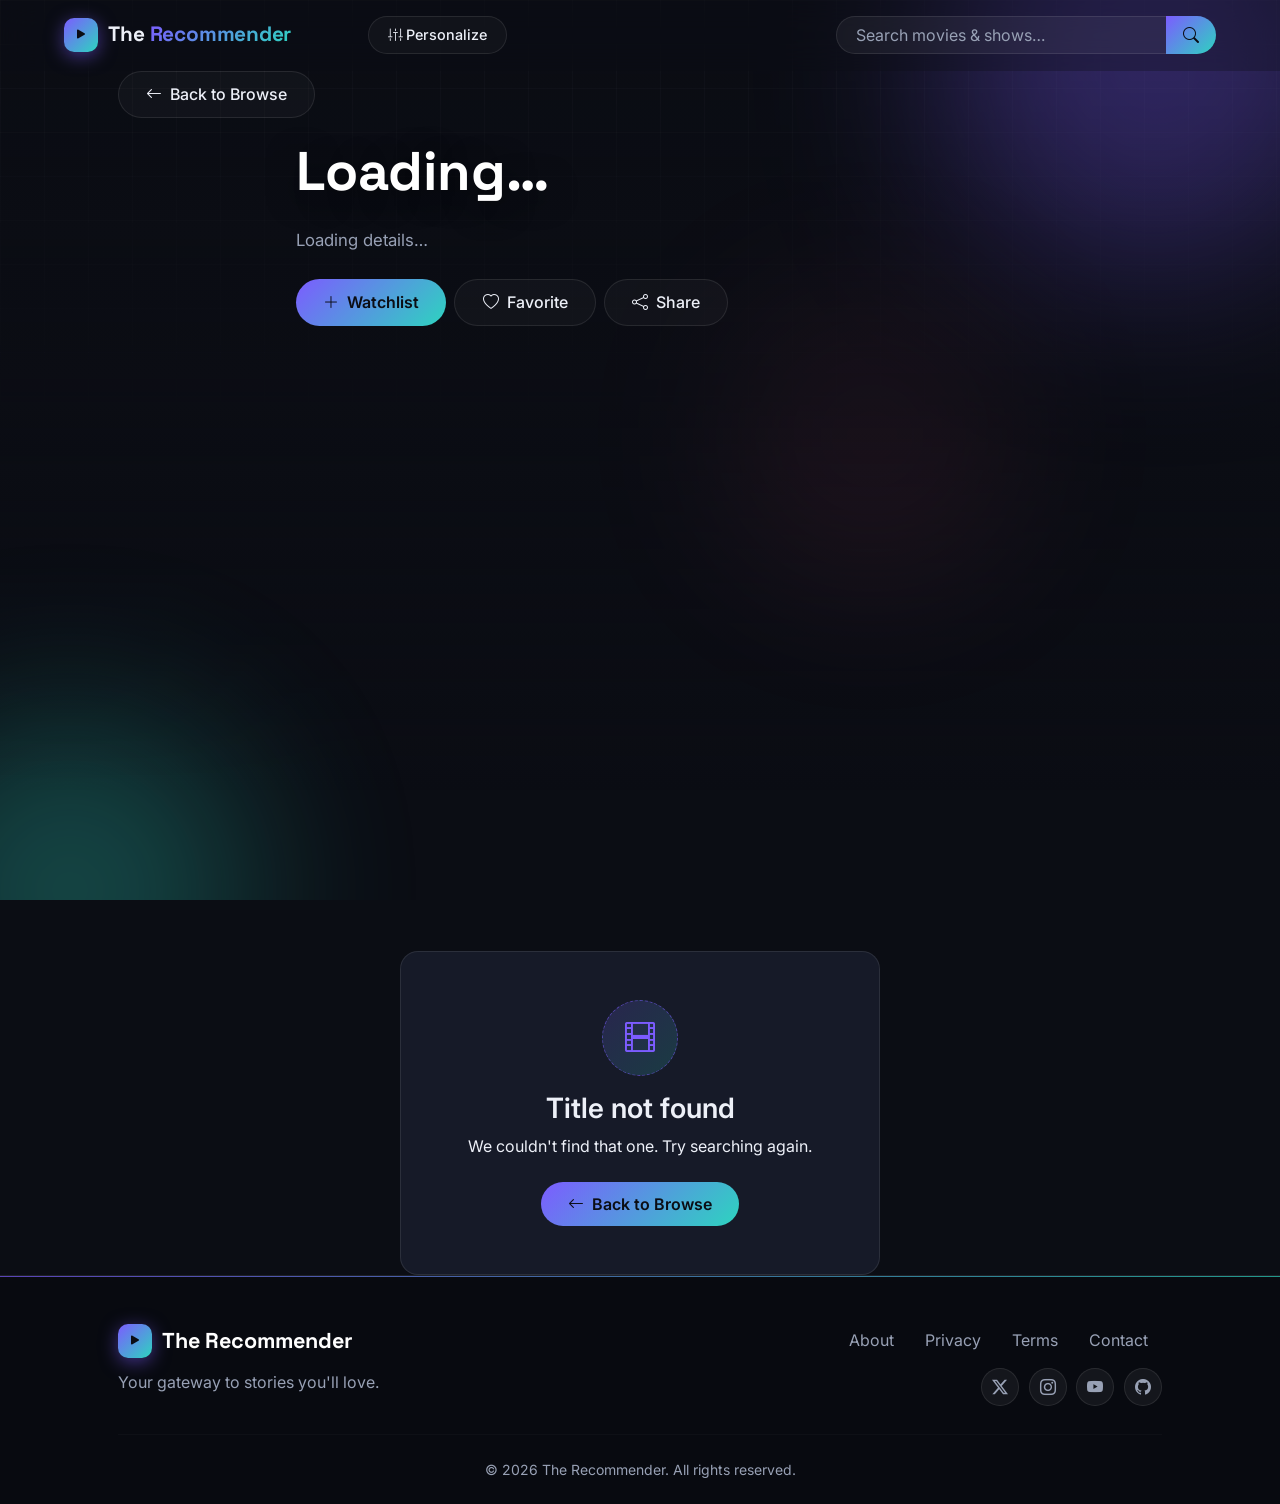
==== client/detail.html @ 30dfb235 "Initial commit" ====
<!DOCTYPE html>
<html lang="en">
<head>
  <meta charset="UTF-8">
  <title>The Recommender</title>
  <meta name="viewport" content="width=device-width, initial-scale=1">
  <meta name="theme-color" content="#0b0d14">
  <meta name="description" content="The Recommender — discover movies and TV shows matched to your taste.">
  <link rel="icon" type="image/svg+xml" href="data:image/svg+xml,<svg xmlns='http://www.w3.org/2000/svg' viewBox='0 0 32 32'><rect width='32' height='32' rx='8' fill='%230b0d14'/><defs><linearGradient id='g' x1='0' y1='0' x2='1' y2='1'><stop offset='0' stop-color='%237c5cff'/><stop offset='1' stop-color='%232dd4bf'/></linearGradient></defs><path d='M9 11h5v10H9zM18 11h5v10h-5z' fill='url(%23g)'/><circle cx='23.5' cy='8.5' r='2.2' fill='%23ff5c8a'/></svg>">

  <link rel="preconnect" href="https://fonts.googleapis.com">
  <link rel="preconnect" href="https://fonts.gstatic.com" crossorigin>
  <link href="https://fonts.googleapis.com/css2?family=Space+Grotesk:wght@500;600;700&family=Inter:wght@300;400;500;600;700&display=swap" rel="stylesheet">
  <link href="https://cdn.jsdelivr.net/npm/bootstrap@5.3.3/dist/css/bootstrap.min.css" rel="stylesheet" integrity="sha384-QWTKZyjpPEjISv5WaRU9OFeRpok6YctnYmDr5pNlyT2bRjXh0JMhjY6hW+ALEwIH" crossorigin="anonymous">
  <link href="https://cdn.jsdelivr.net/npm/bootstrap-icons@1.11.3/font/bootstrap-icons.css" rel="stylesheet" integrity="sha384-tViUnnbYAV00FLIhhi3v/dWt3Jxw4gZQcNoSCxCIFNJVCx7/D55/wXsrNIRANwdD" crossorigin="anonymous">
  <link href="assets/css/style.css" rel="stylesheet">
</head>
<body>
  <div class="bg-scene" aria-hidden="true">
    <div class="bg-grid"></div>
    <div class="bg-orb orb-1"></div>
    <div class="bg-orb orb-2"></div>
    <div class="bg-orb orb-3"></div>
  </div>

  <nav class="navbar navbar-expand-lg px-3 px-md-5 py-3" id="mainNavbar">
    <div class="container-fluid px-0 px-lg-3">
      <a class="navbar-brand" href="index.html">
        <span class="brand-logo"><i class="bi bi-play-fill"></i></span>
        <span class="brand-text">The <span class="grad">Recommender</span></span>
      </a>
      <button class="navbar-toggler border-0" type="button" data-bs-toggle="collapse" data-bs-target="#navContent"
              aria-controls="navContent" aria-expanded="false" aria-label="Toggle navigation">
        <i class="bi bi-list text-light fs-3"></i>
      </button>
      <div class="collapse navbar-collapse" id="navContent">
        <a class="btn btn-ghost me-2 my-2 my-lg-0" href="personalize.html" style="padding:.45rem 1.2rem;font-size:.9rem;">
          <i class="bi bi-sliders2-vertical me-1"></i>Personalize
        </a>
        <form class="search-form ms-auto w-100 w-lg-auto my-3 my-lg-0" id="navbarSearch" action="index.html" method="GET" role="search">
          <div class="input-group">
            <input class="form-control" type="search" name="q" placeholder="Search movies & shows…"
                   value="" aria-label="Search">
            <button class="btn" type="submit"><i class="bi bi-search"></i></button>
          </div>
        </form>
      </div>
    </div>
  </nav>

  <!-- Detail hero (populated by JS) -->
  <header class="detail-hero position-relative overflow-hidden" style="min-height:80vh;">
    <div class="parallax-bg" id="detailBackdrop"></div>
    <div class="hero-scrim"></div>

    <div class="container px-3 px-md-5 position-relative h-100 d-flex flex-column justify-content-end pb-5">
      <a href="index.html" class="btn btn-ghost align-self-start mb-4" style="max-width:fit-content;">
        <i class="bi bi-arrow-left me-2"></i>Back to Browse
      </a>

      <div class="row align-items-end g-4">
        <div class="col-12 col-md-3 col-lg-2" id="detailPoster"></div>
        <div class="col-12 col-md-9 col-lg-10">
          <h1 class="detail-title" id="detailTitle">Loading…</h1>
          <div class="d-flex flex-wrap align-items-center gap-2 mb-3" id="detailMeta"></div>
          <p class="detail-overview" id="detailOverview">Loading details…</p>
          <div class="d-flex flex-wrap gap-2 mt-4">
            <button class="btn btn-gradient action-btn" data-toast="Added to your Watchlist" data-icon="bi-plus-circle"><i class="bi bi-plus-lg me-2"></i>Watchlist</button>
            <button class="btn btn-ghost action-btn" data-toast="Saved to Favorites" data-icon="bi-heart-fill"><i class="bi bi-heart me-2"></i>Favorite</button>
            <button class="btn btn-ghost action-btn" data-toast="Link copied to clipboard" data-icon="bi-link-45deg"><i class="bi bi-share me-2"></i>Share</button>
          </div>
        </div>
      </div>
    </div>
  </header>

  <!-- Info grid -->
  <section class="py-5">
    <div class="container px-3 px-md-5">
      <div class="row g-3" id="infoGrid"></div>
    </div>
  </section>

  <!-- More Like This -->
  <section class="pb-5 position-relative" id="similarSection" style="display:none;">
    <div class="container px-3 px-md-5 position-relative">
      <div class="section-head reveal">
        <span class="section-kicker"><i class="bi bi-magic me-1"></i> Because you liked this</span>
        <h2 class="section-title">More Like This</h2>
      </div>
      <div class="row g-4" id="similarGrid"></div>
    </div>
  </section>

  <div class="empty-state text-center" id="detailError" style="display:none;margin-top:4rem;">
    <div class="empty-icon mx-auto mb-3"><i class="bi bi-film"></i></div>
    <h3 class="fw-semibold mb-2">Title not found</h3>
    <p class="muted mb-4">We couldn't find that one. Try searching again.</p>
    <a href="index.html" class="btn btn-gradient"><i class="bi bi-arrow-left me-2"></i>Back to Browse</a>
  </div>

  <footer>
    <div class="container px-3 px-md-5">
      <div class="row align-items-center">
        <div class="col-12 col-md-6 text-center text-md-start mb-4 mb-md-0">
          <div class="footer-brand justify-content-center justify-content-md-start">
            <span class="brand-logo"><i class="bi bi-play-fill"></i></span>The Recommender
          </div>
          <p class="footer-tagline">Your gateway to stories you'll love.</p>
        </div>
        <div class="col-12 col-md-6">
          <div class="footer-links text-center text-md-end mb-3">
            <a href="#">About</a>
            <a href="#">Privacy</a>
            <a href="#">Terms</a>
            <a href="#">Contact</a>
          </div>
          <div class="social-icons">
            <a href="#" aria-label="Twitter"><i class="bi bi-twitter-x"></i></a>
            <a href="#" aria-label="Instagram"><i class="bi bi-instagram"></i></a>
            <a href="#" aria-label="YouTube"><i class="bi bi-youtube"></i></a>
            <a href="#" aria-label="GitHub"><i class="bi bi-github"></i></a>
          </div>
        </div>
      </div>
      <hr class="my-4" style="border-color:var(--border)">
      <p class="text-center small text-muted mb-0">&copy; 2026 The Recommender. All rights reserved.</p>
    </div>
  </footer>

  <button class="back-to-top" id="backToTop" aria-label="Back to top"><i class="bi bi-arrow-up"></i></button>
  <div class="toast-stack" id="toastStack" aria-live="polite"></div>

  <script src="https://cdn.jsdelivr.net/npm/bootstrap@5.3.3/dist/js/bootstrap.bundle.min.js" integrity="sha384-YvpcrYf0tY3lHB60NNkmXc5s9fDVZLESaAA55NDzOxhy9GkcIdslK1eN7N6jIeHz" crossorigin="anonymous"></script>
  <script src="config.js"></script>
  <script src="assets/js/app.js"></script>
  <script src="assets/js/detail.js"></script>
</body>
</html>
---- client/assets/css/style.css ----
:root{
  --brand-left:1rem;
  --bg:#0b0d14;
  --surface:#161a28;
  --surface-2:#1d2334;
  --border:rgba(255,255,255,.09);
  --text:#edf0f8;
  --muted:#98a1b5;
  --violet:#7c5cff;
  --teal:#2dd4bf;
  --pink:#ff5c8a;
  --gradient:linear-gradient(135deg,#7c5cff 0%,#2dd4bf 100%);
  --gradient-soft:linear-gradient(135deg,rgba(124,92,255,.18),rgba(45,212,191,.18));
  --radius:18px;
  --radius-sm:12px;
  --shadow:0 24px 60px rgba(0,0,0,.5);
  --transition:all .35s cubic-bezier(.4,0,.2,1);
}

*{box-sizing:border-box}
html{scroll-behavior:smooth}
body{
  margin:0;
  background:
    radial-gradient(1100px 560px at 85% -10%,rgba(124,92,255,.13),transparent 60%),
    radial-gradient(900px 520px at -5% 15%,rgba(45,212,191,.07),transparent 55%),
    var(--bg);
  background-attachment:fixed;
  color:var(--text);
  font-family:'Inter',sans-serif;
  -webkit-font-smoothing:antialiased;
  overflow-x:hidden;
}

::selection{background:var(--violet);color:#fff}
::-webkit-scrollbar{width:9px;height:9px}
::-webkit-scrollbar-track{background:var(--bg)}
::-webkit-scrollbar-thumb{background:linear-gradient(180deg,var(--violet),var(--teal));border-radius:6px}
::-webkit-scrollbar-thumb:hover{background:var(--violet)}

a{color:inherit}
img{max-width:100%}

.grad{background:var(--gradient);-webkit-background-clip:text;background-clip:text;-webkit-text-fill-color:transparent}
.text-muted{color:var(--muted)!important}

/* ============ Navbar ============ */
.navbar{
  position:sticky;top:0;z-index:1000;
  background:rgba(11,13,20,.55);
  backdrop-filter:blur(20px);
  -webkit-backdrop-filter:blur(20px);
  border-bottom:1px solid transparent;
  transition:var(--transition);
}
.navbar.scrolled{
  background:rgba(11,13,20,.9);
  border-bottom-color:var(--border);
  box-shadow:0 12px 40px rgba(0,0,0,.5);
}
.navbar-brand{
  font-family:'Space Grotesk',sans-serif;
  font-weight:700;font-size:1.3rem;
  color:var(--text);letter-spacing:-.01em;
  display:flex;align-items:center;gap:.65rem;
  transition:var(--transition);
}
.navbar-brand:hover{color:#fff}
.brand-logo{
  width:34px;height:34px;border-radius:10px;
  background:var(--gradient);
  display:inline-flex;align-items:center;justify-content:center;
  color:#0b0d14;font-size:1rem;
  box-shadow:0 4px 18px rgba(124,92,255,.5);
  transition:var(--transition);
}
.navbar-brand:hover .brand-logo{transform:rotate(-8deg) scale(1.06)}
.brand-text{white-space:nowrap}
.search-form{max-width:380px;transition:opacity .35s ease,visibility .35s ease}
@media (min-width:992px){
  .search-form.search-hidden{opacity:0;visibility:hidden;pointer-events:none}
}
.search-form .form-control{
  background:rgba(255,255,255,.05);
  border:1px solid var(--border);
  color:var(--text);
  border-radius:50rem;
  padding-left:1.2rem;
  transition:var(--transition);
}
.search-form .form-control::placeholder{color:var(--muted)}
.search-form .form-control:focus{
  background:rgba(255,255,255,.07);
  border-color:var(--violet);
  box-shadow:0 0 0 4px rgba(124,92,255,.18);
}
.search-form .btn{
  border-radius:50rem;background:var(--gradient);border:none;color:#0b0d14;
  font-weight:600;padding:.375rem 1.05rem;transition:var(--transition);
}
.search-form .btn:hover{box-shadow:0 0 20px rgba(124,92,255,.5);transform:scale(1.03)}
.navbar-toggler:focus{box-shadow:none}

@media (min-width:992px){
  .navbar .navbar-brand{
    position:absolute;left:var(--brand-left);top:50%;
    transform:translateY(-50%);z-index:2;
    transition:left .45s cubic-bezier(.4,0,.2,1),transform .45s cubic-bezier(.4,0,.2,1),color .35s;
  }
  .navbar.search-centered .navbar-brand{left:50%;transform:translate(-50%,-50%)}
  .brand-logo{transition:opacity .3s ease,transform .3s ease}
  .navbar.search-centered .brand-logo{opacity:0;transform:scale(.4)}
  .navbar-collapse{padding-left:19rem}
}

/* ============ Buttons ============ */
.btn-gradient{
  background:var(--gradient);border:none;color:#0b0d14;font-weight:600;
  border-radius:50rem;padding:.65rem 1.7rem;transition:var(--transition);
}
.btn-gradient:hover{
  box-shadow:0 10px 30px rgba(124,92,255,.5);transform:translateY(-3px);color:#0b0d14;
}
.btn-ghost{
  border:1px solid var(--border);color:var(--text);background:rgba(255,255,255,.03);
  border-radius:50rem;padding:.65rem 1.7rem;font-weight:500;transition:var(--transition);
}
.btn-ghost:hover{
  border-color:var(--violet);color:#fff;box-shadow:0 0 24px rgba(124,92,255,.3);transform:translateY(-3px);
}

/* ============ Full-page background (continuous grid + orbs) ============ */
.bg-scene{
  position:fixed;inset:0;z-index:-1;pointer-events:none;overflow:hidden;
  background:var(--bg);
}
.bg-grid{
  position:absolute;inset:0;
  background-image:
    linear-gradient(rgba(255,255,255,.045) 1px,transparent 1px),
    linear-gradient(90deg,rgba(255,255,255,.045) 1px,transparent 1px);
  background-size:44px 44px;
  -webkit-mask-image:linear-gradient(180deg,#000 0%,rgba(0,0,0,.5) 18%,transparent 55%);
  mask-image:linear-gradient(180deg,#000 0%,rgba(0,0,0,.5) 18%,transparent 55%);
}
.bg-orb{position:absolute;border-radius:50%;filter:blur(90px);pointer-events:none;will-change:transform}
.bg-orb.orb-1{width:430px;height:430px;background:var(--violet);top:-150px;right:-90px;opacity:.5;animation:float 15s ease-in-out infinite}
.bg-orb.orb-2{width:360px;height:360px;background:var(--teal);bottom:-170px;left:-110px;opacity:.3;animation:float 19s ease-in-out infinite reverse}
.bg-orb.orb-3{width:260px;height:260px;background:var(--pink);top:34%;left:58%;opacity:.16;animation:float 23s ease-in-out infinite}
@keyframes float{0%,100%{transform:translate(0,0)}50%{transform:translate(34px,-34px)}}

/* ============ Hero ============ */
.hero{position:relative;overflow:hidden}

.hero-pill{
  display:inline-flex;align-items:center;gap:.55rem;
  padding:.45rem 1.2rem;border-radius:50rem;
  background:rgba(255,255,255,.05);border:1px solid rgba(124,92,255,.45);
  color:var(--text);font-size:.85rem;font-weight:500;
  backdrop-filter:blur(8px);box-shadow:0 0 30px rgba(124,92,255,.2);
}
.hero-pill i{color:var(--teal)}
.hero-title{
  font-family:'Space Grotesk',sans-serif;font-weight:700;
  font-size:clamp(2.4rem,7vw,4.5rem);line-height:1.05;color:#fff;
  text-wrap:balance;margin:.9rem 0 0;
  text-shadow:0 10px 60px rgba(0,0,0,.45);
}
.hero-sub{
  max-width:620px;margin:1.1rem auto 2rem;
  color:var(--muted);font-size:1.08rem;line-height:1.7;
}
.hero-search{max-width:640px;margin:0 auto}
.hero-search .form-control{
  height:56px;font-size:1.05rem;border-radius:50rem;
  background:rgba(255,255,255,.06);border:1px solid var(--border);
  padding-left:1.5rem;color:var(--text);transition:var(--transition);
}
.hero-search .form-control:focus{
  background:rgba(255,255,255,.08);border-color:var(--violet);
  box-shadow:0 0 0 5px rgba(124,92,255,.2);
}
.hero-search .btn{
  height:56px;padding:0 1.9rem;border-radius:50rem;
  background:var(--gradient);border:none;color:#0b0d14;font-weight:600;font-size:1rem;
  transition:var(--transition);
}
.hero-search .btn:hover{box-shadow:0 8px 30px rgba(124,92,255,.5);transform:scale(1.03)}

.query-chip{
  display:inline-flex;align-items:center;gap:.6rem;
  padding:.5rem 1.1rem;border-radius:50rem;
  background:rgba(124,92,255,.14);border:1px solid rgba(124,92,255,.5);
  color:#d9d2ff;font-size:.9rem;
}
.query-chip a{color:#fff;opacity:.7;transition:opacity .2s}
.query-chip a:hover{opacity:1}

.stat-card{
  background:rgba(255,255,255,.04);border:1px solid var(--border);
  border-radius:var(--radius-sm);backdrop-filter:blur(12px);
  transition:var(--transition);position:relative;overflow:hidden;
}
.stat-card::before{
  content:"";position:absolute;inset:0;
  background:radial-gradient(circle at 50% -30%,rgba(124,92,255,.25),transparent 60%);
  opacity:0;transition:opacity .4s;
}
.stat-card:hover{transform:translateY(-5px);border-color:rgba(124,92,255,.55);box-shadow:0 14px 34px rgba(0,0,0,.45)}
.stat-card:hover::before{opacity:1}
.stat-card .counter{font-family:'Space Grotesk',sans-serif;font-weight:700;background:var(--gradient);-webkit-background-clip:text;background-clip:text;-webkit-text-fill-color:transparent;line-height:1.1}
.stat-card small{color:var(--muted);letter-spacing:.04em}
.stat-card .stat-icon{width:44px;height:44px;border-radius:12px;display:inline-flex;align-items:center;justify-content:center;background:var(--gradient-soft);color:var(--teal);font-size:1.3rem;margin-bottom:.9rem}

.scroll-hint{color:var(--muted);font-size:.92rem;font-weight:500;transition:var(--transition)}
.scroll-hint:hover{color:#fff}
.scroll-hint i{color:var(--teal);animation:bounceDown 2s infinite}
@keyframes bounceDown{0%,100%{transform:translateY(0)}50%{transform:translateY(6px)}}

/* ============ Sections ============ */
.section-head{text-align:center;margin-bottom:2.4rem}
.section-kicker{
  display:inline-flex;align-items:center;gap:.45rem;
  font-size:.76rem;font-weight:600;letter-spacing:.2em;text-transform:uppercase;color:var(--teal);
}
.section-title{
  font-family:'Space Grotesk',sans-serif;font-weight:700;
  font-size:clamp(1.7rem,3.6vw,2.5rem);line-height:1.15;margin:.5rem 0 0;
  background:linear-gradient(120deg,#fff,var(--muted));
  -webkit-background-clip:text;background-clip:text;-webkit-text-fill-color:transparent;
}

/* ============ Poster cards ============ */
.poster-card{
  background:var(--surface);border:1px solid var(--border);
  border-radius:var(--radius);overflow:hidden;position:relative;
  transition:var(--transition);
}
.poster-card img{transition:transform .6s cubic-bezier(.2,.7,.3,1)}
.poster-card:hover{
  transform:translateY(-10px);
  border-color:rgba(124,92,255,.6);
  box-shadow:var(--shadow),0 0 44px rgba(124,92,255,.22);
}
.poster-card:hover img{transform:scale(1.08)}
.rating-pill{
  display:inline-flex;align-items:center;gap:.35rem;
  padding:.3rem .65rem;border-radius:50rem;
  background:rgba(11,13,20,.78);border:1px solid rgba(255,255,255,.16);
  backdrop-filter:blur(8px);color:#fff;font-size:.8rem;font-weight:600;line-height:1;
}
.rating-pill i{color:#ffd166}
.type-badge{
  position:absolute;top:.6rem;right:.6rem;padding:.3rem .65rem;border-radius:50rem;
  background:rgba(11,13,20,.78);border:1px solid rgba(255,255,255,.16);
  backdrop-filter:blur(8px);color:#fff;font-size:.7rem;font-weight:700;letter-spacing:.08em;
}
.card-overlay{
  position:absolute;inset:0;
  background:linear-gradient(0deg,rgba(11,13,20,.95),rgba(11,13,20,.25) 55%,transparent);
  opacity:0;transition:opacity .35s;
  display:flex;flex-direction:column;justify-content:flex-end;padding:1rem;
}
.poster-card:hover .card-overlay{opacity:1}
.badge-view{
  width:30px;height:30px;border-radius:50%;background:var(--gradient);
  color:#0b0d14;display:inline-flex;align-items:center;justify-content:center;font-size:.9rem;
}

/* ============ Pagination ============ */
.pagination{display:flex;justify-content:center;gap:.5rem;flex-wrap:wrap;margin:0}
.page-item{margin:0}
.page-item + .page-item{margin-left:0}
.page-link{
  display:flex;align-items:center;justify-content:center;
  min-width:40px;height:40px;padding:0 .6rem;border-radius:12px;
  background:rgba(255,255,255,.04);border:1px solid var(--border);
  color:var(--muted);font-weight:500;font-size:.95rem;text-decoration:none;
  transition:var(--transition);
}
.page-link:hover{background:rgba(124,92,255,.16);border-color:rgba(124,92,255,.65);color:#fff;transform:translateY(-2px)}
.page-item.active .page-link{background:var(--gradient);border-color:transparent;color:#0b0d14;font-weight:700;box-shadow:0 8px 26px rgba(124,92,255,.5)}
.page-item.disabled .page-link{opacity:.35;pointer-events:none}

/* ============ Empty state ============ */
.empty-state{max-width:480px;margin:0 auto;padding:3rem 1.5rem;background:var(--surface);border:1px solid var(--border);border-radius:var(--radius)}
.empty-icon{
  width:76px;height:76px;border-radius:50%;
  background:var(--gradient-soft);border:1px dashed rgba(124,92,255,.55);
  display:flex;align-items:center;justify-content:center;
  font-size:1.9rem;color:var(--violet);
  animation:spinSlow 16s linear infinite;
}
@keyframes spinSlow{to{transform:rotate(360deg)}}

/* ============ Detail ============ */
.detail-hero{background:transparent}
.parallax-bg{position:absolute;inset:0;background-size:cover;background-position:center;will-change:transform;filter:brightness(.65)}
.hero-scrim{position:absolute;inset:0;background:linear-gradient(180deg,rgba(11,13,20,.35),rgba(11,13,20,.55) 45%,transparent 100%)}
.detail-poster{
  box-shadow:0 30px 80px rgba(0,0,0,.65),0 0 60px rgba(124,92,255,.28);
  border:1px solid rgba(255,255,255,.14);
}
.detail-title{
  font-family:'Space Grotesk',sans-serif;font-weight:700;
  font-size:clamp(2rem,5vw,3.4rem);line-height:1.08;color:#fff;
  text-shadow:0 6px 30px rgba(0,0,0,.6);
}
.meta-chip{
  display:inline-flex;align-items:center;gap:.4rem;
  padding:.38rem .9rem;border-radius:50rem;
  background:rgba(255,255,255,.07);border:1px solid var(--border);
  color:var(--text);font-size:.85rem;font-weight:500;
}
.detail-overview{max-width:720px;line-height:1.8;color:var(--muted);font-size:1.05rem;margin:0}
.info-tile{
  background:var(--surface);border:1px solid var(--border);border-radius:var(--radius-sm);
  padding:1.1rem .9rem;text-align:center;transition:var(--transition);height:100%;
}
.info-tile:hover{transform:translateY(-4px);border-color:rgba(124,92,255,.55);box-shadow:0 12px 30px rgba(0,0,0,.35)}
.info-tile small{color:var(--muted);letter-spacing:.09em;font-size:.7rem;text-transform:uppercase}
.info-tile .info-value{font-weight:600;font-size:.98rem;margin-top:.35rem}

/* ============ Back to top ============ */
.back-to-top{
  position:fixed;right:1.25rem;bottom:1.25rem;z-index:1100;
  width:46px;height:46px;border-radius:50%;
  background:var(--gradient);border:none;color:#0b0d14;
  display:flex;align-items:center;justify-content:center;font-size:1.2rem;
  box-shadow:0 8px 26px rgba(124,92,255,.5);
  opacity:0;transform:translateY(16px);pointer-events:none;
  transition:var(--transition);
}
.back-to-top.show{opacity:1;transform:translateY(0);pointer-events:auto}
.back-to-top:hover{transform:translateY(-4px) scale(1.07);box-shadow:0 12px 34px rgba(124,92,255,.65)}
.back-to-top:focus-visible{outline:2px solid var(--teal);outline-offset:3px}

/* ============ Toasts ============ */
.toast-stack{position:fixed;left:50%;bottom:1.5rem;transform:translateX(-50%);z-index:1200;display:flex;flex-direction:column;gap:.5rem;align-items:center;pointer-events:none}
.app-toast{
  display:flex;align-items:center;gap:.6rem;
  padding:.7rem 1.25rem;border-radius:50rem;
  background:rgba(29,35,52,.95);backdrop-filter:blur(14px);
  border:1px solid rgba(124,92,255,.55);color:var(--text);font-size:.9rem;white-space:nowrap;
  box-shadow:0 14px 40px rgba(0,0,0,.55);
  animation:toastIn .35s cubic-bezier(.2,.9,.3,1.3) both;
}
.app-toast i{color:var(--teal);font-size:1.05rem}
.app-toast.hide{animation:toastOut .3s ease both}
@keyframes toastIn{from{opacity:0;transform:translateY(16px) scale(.9)}to{opacity:1;transform:translateY(0) scale(1)}}
@keyframes toastOut{to{opacity:0;transform:translateY(10px) scale(.95)}}

/* ============ Footer ============ */
footer{background:#080a10;border-top:1px solid var(--border);padding:3rem 0 1.5rem;position:relative;overflow:hidden}
footer::before{content:"";position:absolute;top:0;left:0;right:0;height:1px;background:var(--gradient);opacity:.7}
.footer-brand{font-family:'Space Grotesk',sans-serif;font-weight:700;font-size:1.35rem;color:#fff;display:flex;align-items:center;gap:.6rem}
.footer-tagline{color:var(--muted);margin-top:.7rem}
.footer-links a{color:var(--muted);text-decoration:none;margin:0 .85rem;transition:var(--transition);position:relative}
.footer-links a:hover{color:#fff}
.footer-links a::after{content:"";position:absolute;left:50%;bottom:-4px;width:0;height:1px;background:var(--teal);transition:width .3s ease,left .3s ease}
.footer-links a:hover::after{width:100%;left:0}
.social-icons{display:flex;gap:.6rem;justify-content:center}
.social-icons a{
  display:inline-flex;align-items:center;justify-content:center;
  width:38px;height:38px;border-radius:50%;
  background:rgba(255,255,255,.05);border:1px solid var(--border);color:var(--muted);
  font-size:1rem;transition:var(--transition);
}
.social-icons a:hover{color:#0b0d14;background:var(--gradient);border-color:transparent;transform:translateY(-3px);box-shadow:0 8px 22px rgba(124,92,255,.45)}

/* ============ Animations / reveal ============ */
@keyframes fadeInUp{from{opacity:0;transform:translateY(30px)}to{opacity:1;transform:translateY(0)}}
.fade-in-up{animation:fadeInUp .7s cubic-bezier(.2,.7,.3,1) both}
.reveal{opacity:0;transform:translateY(26px);transition:opacity .7s cubic-bezier(.2,.7,.3,1),transform .7s cubic-bezier(.2,.7,.3,1)}
.reveal.visible{opacity:1;transform:none}

/* ============ Quiz ============ */
.quiz-hero{position:relative;padding:4rem 0 1rem}
.quiz-kicker{color:var(--teal);font-size:.78rem;font-weight:600;letter-spacing:.2em;text-transform:uppercase;display:inline-flex;align-items:center;gap:.5rem}
.quiz-title{font-family:'Space Grotesk',sans-serif;font-weight:700;font-size:clamp(2rem,5vw,3.2rem);line-height:1.08;color:#fff;margin:.6rem 0 .8rem}
.quiz-sub{color:var(--muted);max-width:560px;line-height:1.7}
.quiz-skip{color:var(--muted);font-size:.92rem;text-decoration:none;transition:var(--transition)}
.quiz-skip:hover{color:#fff}
.quiz-skip i{color:var(--teal)}

.quiz-card{
  background:var(--surface);border:1px solid var(--border);border-radius:var(--radius);
  padding:1.6rem 1.6rem 1.4rem;position:relative;transition:var(--transition);
}
.quiz-card .qnum{
  position:absolute;top:1.1rem;right:1.2rem;font-family:'Space Grotesk',sans-serif;
  font-weight:700;font-size:1rem;color:var(--violet);opacity:.85;
}
.quiz-card h3{font-family:'Space Grotesk',sans-serif;font-weight:600;font-size:1.12rem;color:#fff;margin:0 0 .3rem}
.quiz-card .qsub{color:var(--muted);font-size:.88rem;margin-bottom:1.1rem}
.quiz-card .form-check-input{display:none}

.opt-chip{
  display:inline-flex;align-items:center;gap:.55rem;cursor:pointer;
  padding:.55rem 1.15rem;border-radius:50rem;
  background:rgba(255,255,255,.04);border:1px solid var(--border);
  color:var(--text);font-size:.9rem;font-weight:500;
  transition:var(--transition);user-select:none;
}
.opt-chip:hover{border-color:rgba(124,92,255,.6);background:rgba(124,92,255,.08)}
.opt-chip i{color:var(--muted);transition:var(--transition)}
.form-check-input:checked + .opt-chip{
  background:var(--gradient-soft);border-color:var(--violet);color:#fff;
  box-shadow:0 0 0 4px rgba(124,92,255,.15);
}
.form-check-input:checked + .opt-chip i{color:var(--teal)}
.form-check-input:checked + .opt-chip .check{opacity:1}
.opt-chip .check{opacity:0;color:var(--teal);margin-left:.15rem;transition:var(--transition)}
.opt-chip .check{margin-left:auto}

.media-card{
  display:block;cursor:pointer;text-align:center;
  background:rgba(255,255,255,.03);border:1px solid var(--border);border-radius:var(--radius-sm);
  padding:1.4rem 1rem;transition:var(--transition);position:relative;overflow:hidden;
}
.media-card:hover{border-color:rgba(124,92,255,.6);transform:translateY(-3px)}
.media-card .micon{font-size:2rem;color:var(--muted);display:block;margin-bottom:.5rem;transition:var(--transition)}
.media-card .mlabel{font-weight:600;color:var(--text);font-size:1rem}
.media-card .mdesc{color:var(--muted);font-size:.8rem;margin-top:.2rem}
.form-check-input:checked + .media-card{
  background:var(--gradient-soft);border-color:var(--violet);box-shadow:0 0 0 4px rgba(124,92,255,.15);
}
.form-check-input:checked + .media-card .micon{color:var(--teal)}
.form-check-input:checked + .media-card::after{
  content:"\F26A";font-family:'bootstrap-icons';
  position:absolute;top:.6rem;right:.7rem;color:var(--teal);font-size:1rem;
}

.fav-item{position:relative;cursor:pointer;border-radius:var(--radius-sm);overflow:hidden;border:2px solid transparent;transition:var(--transition)}
.fav-item img{aspect-ratio:2/3;object-fit:cover;width:100%;transition:transform .4s cubic-bezier(.2,.7,.3,1)}
.fav-item:hover img{transform:scale(1.05)}
.fav-item .fav-name{
  position:absolute;left:0;right:0;bottom:0;padding:.4rem .5rem;
  background:linear-gradient(0deg,rgba(11,13,20,.95),transparent);
  color:#fff;font-size:.72rem;font-weight:600;text-align:left;
  white-space:nowrap;overflow:hidden;text-overflow:ellipsis;
}
.fav-item.selected{border-color:var(--violet);box-shadow:0 0 0 4px rgba(124,92,255,.25)}
.fav-item.selected::after{
  content:"\F26A";font-family:'bootstrap-icons';position:absolute;top:.45rem;right:.45rem;
  width:22px;height:22px;border-radius:50%;background:var(--gradient);color:#0b0d14;
  display:flex;align-items:center;justify-content:center;font-size:.8rem;
}
.fav-input .form-control{background:rgba(255,255,255,.05);border:1px solid var(--border);color:var(--text);border-radius:50rem;padding-left:1.2rem}
.fav-input .form-control::placeholder{color:var(--muted)}
.fav-input .form-control:focus{background:rgba(255,255,255,.07);border-color:var(--violet);box-shadow:0 0 0 4px rgba(124,92,255,.18)}
.fav-note{color:var(--muted);font-size:.8rem}
.fav-badge{
  position:absolute;top:.45rem;left:.45rem;padding:.18rem .5rem;border-radius:50rem;
  background:rgba(11,13,20,.78);border:1px solid rgba(255,255,255,.16);
  color:#fff;font-size:.6rem;font-weight:700;letter-spacing:.08em;
}

.q-skip{color:var(--muted);font-size:.82rem;cursor:pointer;background:none;border:none;transition:var(--transition);text-decoration:underline;text-decoration-style:dotted}
.q-skip:hover{color:#fff}
.quiz-card.skipped{opacity:.45;border-style:dashed}
.quiz-card.skipped .form-check-input:disabled + *{pointer-events:none}

.btn-submit{background:var(--gradient);border:none;color:#0b0d14;font-weight:700;border-radius:50rem;padding:.85rem 2.4rem;font-size:1.05rem;transition:var(--transition)}
.btn-submit:hover{box-shadow:0 12px 34px rgba(124,92,255,.55);transform:translateY(-3px);color:#0b0d14}

.result-chip{display:inline-flex;align-items:center;gap:.4rem;padding:.4rem .9rem;border-radius:50rem;background:rgba(124,92,255,.14);border:1px solid rgba(124,92,255,.5);color:#d9d2ff;font-size:.82rem}
.result-chip i{color:var(--teal)}
.result-count{color:var(--muted);font-size:.95rem}

.loading{
  text-align:center;padding:4rem 1rem;color:var(--muted);
}
.loading .spinner-border{width:2.5rem;height:2.5rem;color:var(--violet)}

/* ============ Responsive ============ */
@media (min-width:992px){
  .search-form{width:380px}
  .social-icons{justify-content:flex-end}
}
@media (max-width:767.98px){
  .hero{min-height:auto!important}
  .hero-sub{font-size:1rem}
  .stat-card small{font-size:.72rem}
}
@media (min-width:768px){:root{--brand-left:3rem}}
@media (min-width:992px){:root{--brand-left:4rem}}
@media (max-width:575.98px){
  .hero-title{font-size:2.35rem}
  .hero-search .btn{padding:0 1.3rem}
  .hero-search .btn span{display:none}
}

@media (prefers-reduced-motion:reduce){
  *,*::before,*::after{animation-duration:.01ms!important;animation-iteration-count:1!important;transition-duration:.01ms!important;scroll-behavior:auto!important}
}
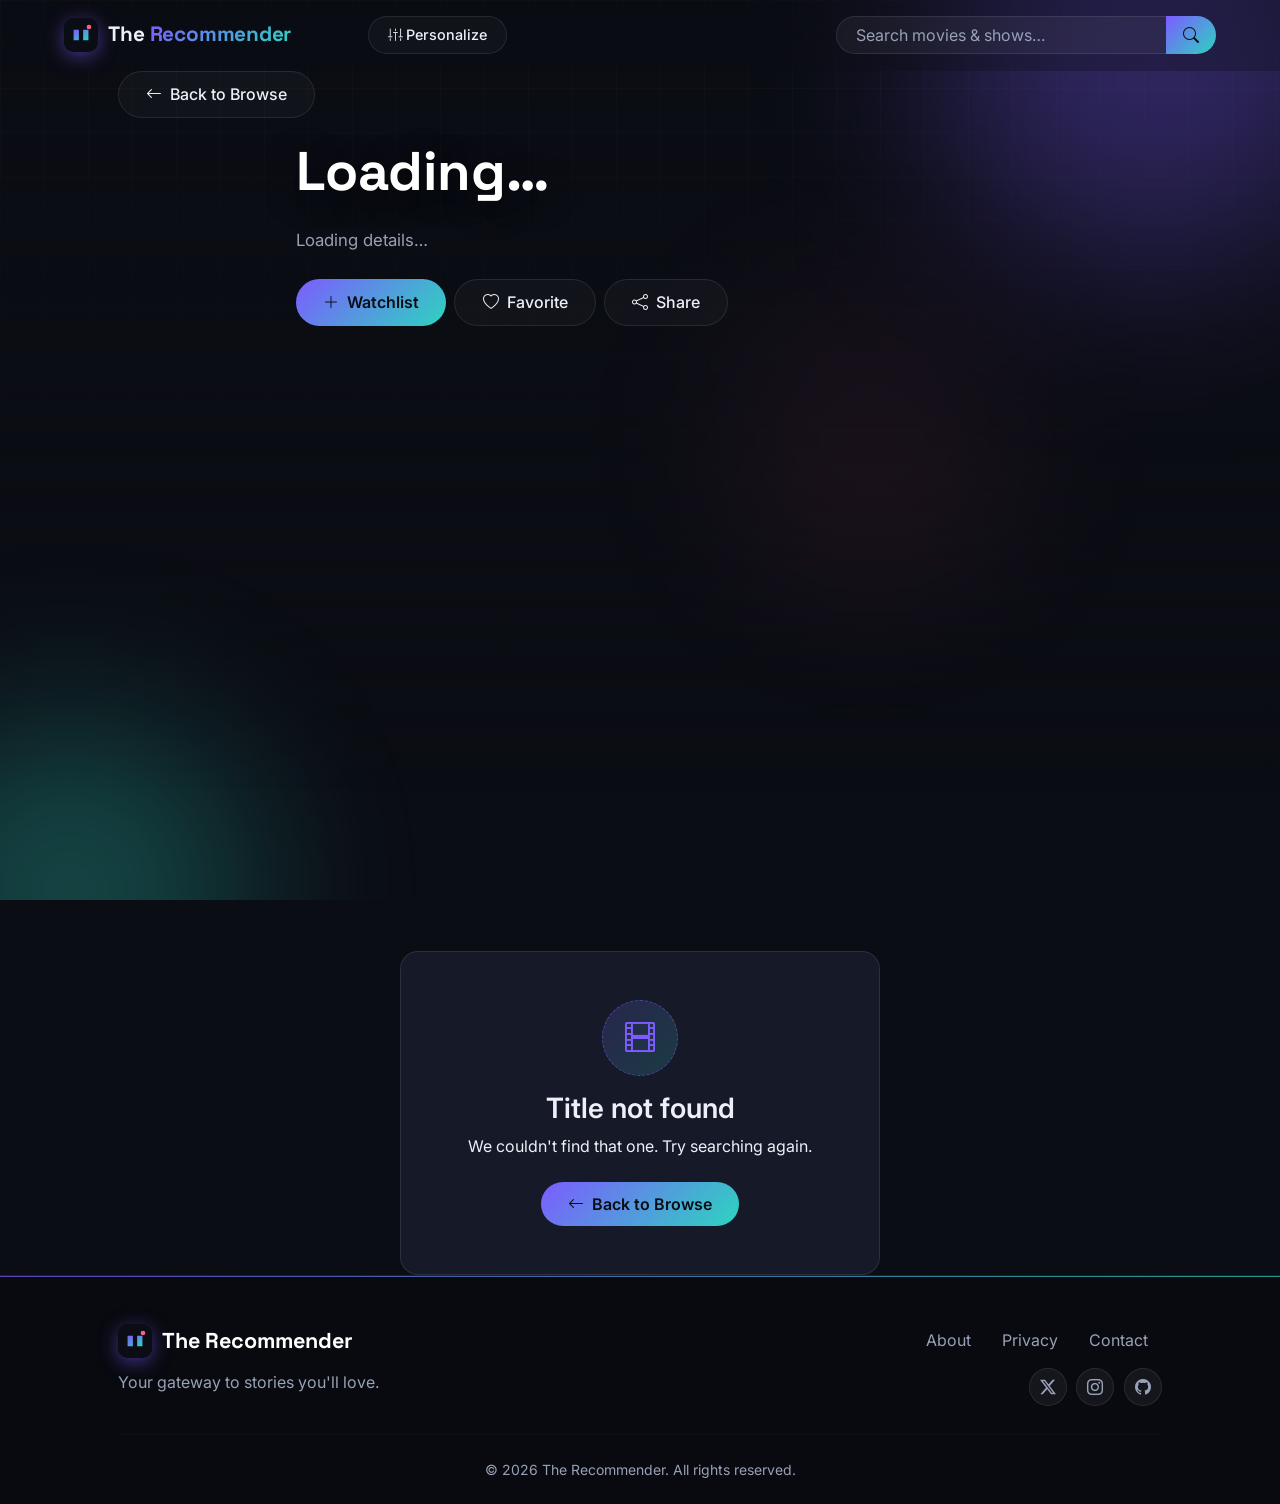
==== commit 48a3d935: "Added links, updated readme" ====
--- a/client/detail.html
+++ b/client/detail.html
@@ -26,7 +26,7 @@
   <nav class="navbar navbar-expand-lg px-3 px-md-5 py-3" id="mainNavbar">
     <div class="container-fluid px-0 px-lg-3">
       <a class="navbar-brand" href="index.html">
-        <span class="brand-logo"><i class="bi bi-play-fill"></i></span>
+        <span class="brand-logo"><img src="assets/img/favicon.svg" alt="The Recommender"></span>
         <span class="brand-text">The <span class="grad">Recommender</span></span>
       </a>
       <button class="navbar-toggler border-0" type="button" data-bs-toggle="collapse" data-bs-target="#navContent"
@@ -104,22 +104,20 @@
       <div class="row align-items-center">
         <div class="col-12 col-md-6 text-center text-md-start mb-4 mb-md-0">
           <div class="footer-brand justify-content-center justify-content-md-start">
-            <span class="brand-logo"><i class="bi bi-play-fill"></i></span>The Recommender
+            <span class="brand-logo"><img src="assets/img/favicon.svg" alt="The Recommender"></span>The Recommender
           </div>
           <p class="footer-tagline">Your gateway to stories you'll love.</p>
         </div>
         <div class="col-12 col-md-6">
           <div class="footer-links text-center text-md-end mb-3">
-            <a href="#">About</a>
-            <a href="#">Privacy</a>
-            <a href="#">Terms</a>
+            <a href="https://github.com/bropro0707/the-recommender/blob/main/README.md" target="_blank" rel="noopener">About</a>
+            <a href="privacy.html">Privacy</a>
             <a href="#">Contact</a>
           </div>
           <div class="social-icons">
-            <a href="#" aria-label="Twitter"><i class="bi bi-twitter-x"></i></a>
-            <a href="#" aria-label="Instagram"><i class="bi bi-instagram"></i></a>
-            <a href="#" aria-label="YouTube"><i class="bi bi-youtube"></i></a>
-            <a href="#" aria-label="GitHub"><i class="bi bi-github"></i></a>
+            <a href="https://x.com/bropro_07" target="_blank" rel="noopener" aria-label="Twitter"><i class="bi bi-twitter-x"></i></a>
+            <a href="https://www.instagram.com/khan_sahaab_7/" target="_blank" rel="noopener" aria-label="Instagram"><i class="bi bi-instagram"></i></a>
+            <a href="https://github.com/bropro0707" target="_blank" rel="noopener" aria-label="GitHub"><i class="bi bi-github"></i></a>
           </div>
         </div>
       </div>
--- a/client/assets/css/style.css
+++ b/client/assets/css/style.css
@@ -68,12 +68,11 @@
 .navbar-brand:hover{color:#fff}
 .brand-logo{
   width:34px;height:34px;border-radius:10px;
-  background:var(--gradient);
   display:inline-flex;align-items:center;justify-content:center;
-  color:#0b0d14;font-size:1rem;
   box-shadow:0 4px 18px rgba(124,92,255,.5);
   transition:var(--transition);
 }
+.brand-logo img{width:100%;height:100%;border-radius:10px}
 .navbar-brand:hover .brand-logo{transform:rotate(-8deg) scale(1.06)}
 .brand-text{white-space:nowrap}
 .search-form{max-width:380px;transition:opacity .35s ease,visibility .35s ease}
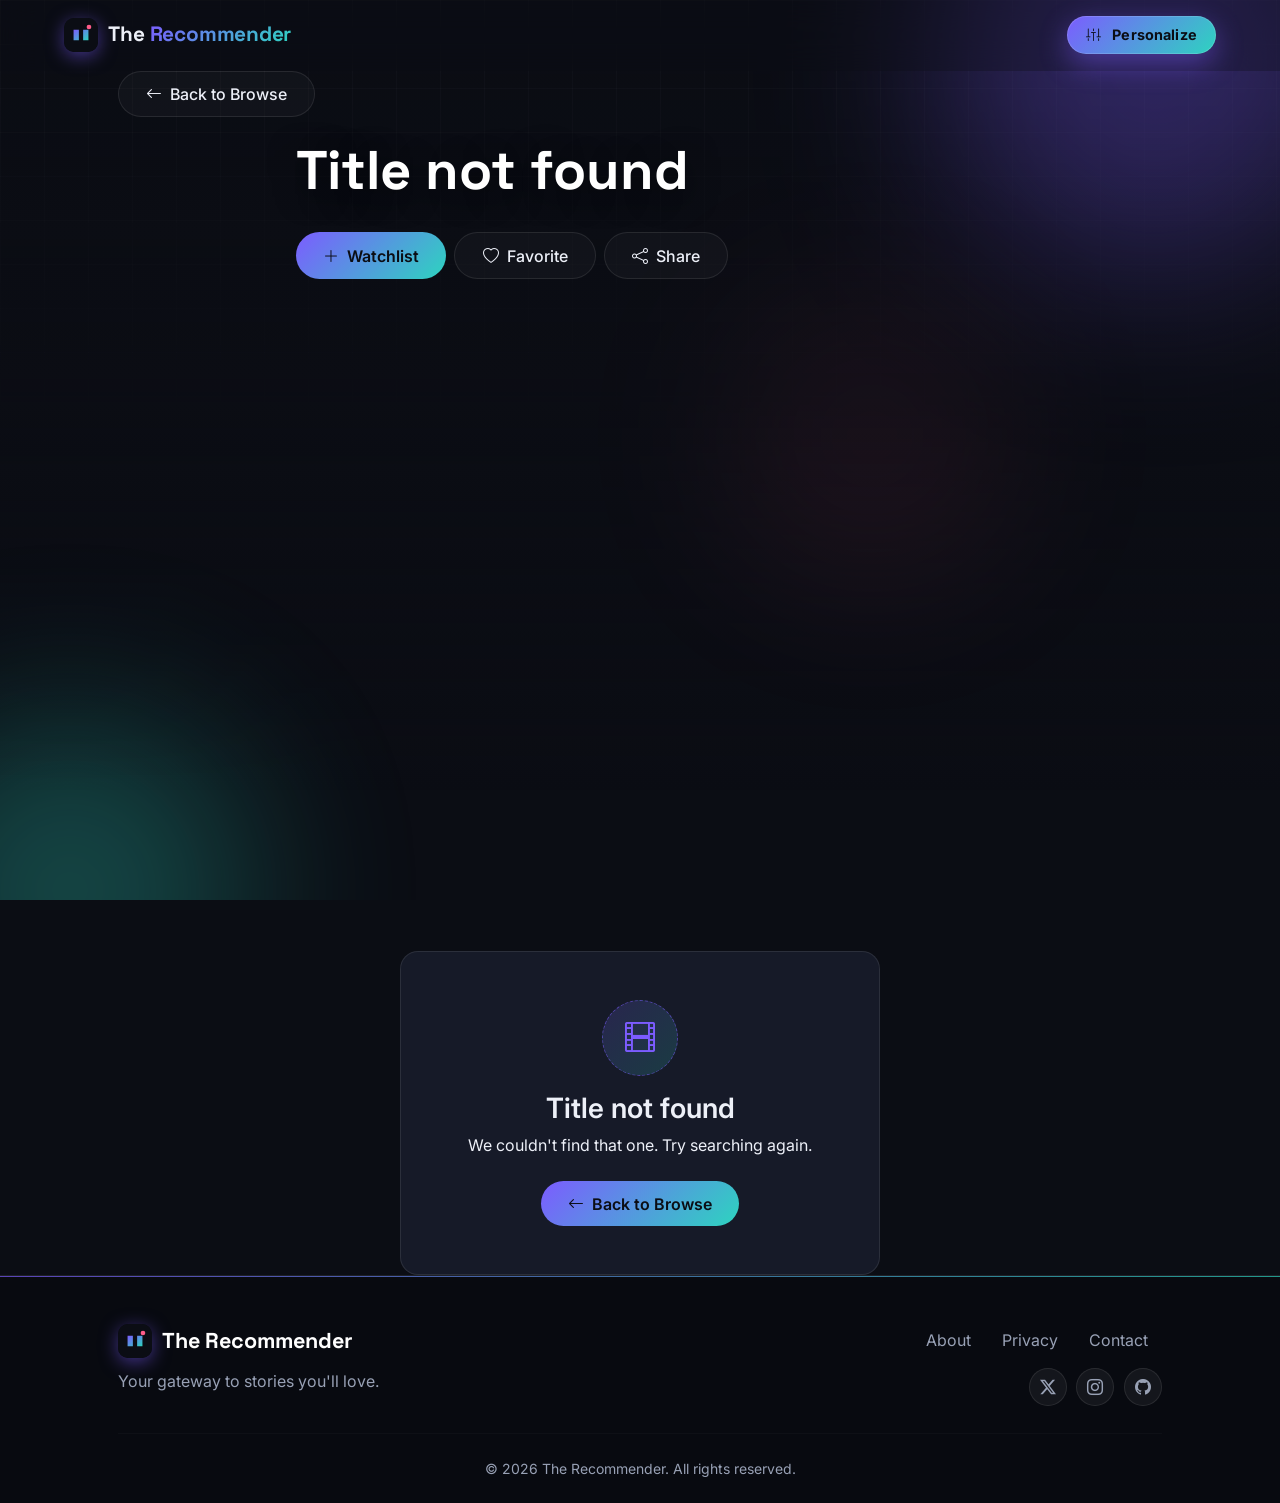
==== commit 0773fb85: "Fix the major bugs" ====
--- a/client/detail.html
+++ b/client/detail.html
@@ -34,16 +34,9 @@
         <i class="bi bi-list text-light fs-3"></i>
       </button>
       <div class="collapse navbar-collapse" id="navContent">
-        <a class="btn btn-ghost me-2 my-2 my-lg-0" href="personalize.html" style="padding:.45rem 1.2rem;font-size:.9rem;">
+        <a class="btn btn-personalize btn-personalize-sm ms-auto my-2 my-lg-0" href="personalize.html">
           <i class="bi bi-sliders2-vertical me-1"></i>Personalize
         </a>
-        <form class="search-form ms-auto w-100 w-lg-auto my-3 my-lg-0" id="navbarSearch" action="index.html" method="GET" role="search">
-          <div class="input-group">
-            <input class="form-control" type="search" name="q" placeholder="Search movies & shows…"
-                   value="" aria-label="Search">
-            <button class="btn" type="submit"><i class="bi bi-search"></i></button>
-          </div>
-        </form>
       </div>
     </div>
   </nav>
@@ -65,9 +58,9 @@
           <div class="d-flex flex-wrap align-items-center gap-2 mb-3" id="detailMeta"></div>
           <p class="detail-overview" id="detailOverview">Loading details…</p>
           <div class="d-flex flex-wrap gap-2 mt-4">
-            <button class="btn btn-gradient action-btn" data-toast="Added to your Watchlist" data-icon="bi-plus-circle"><i class="bi bi-plus-lg me-2"></i>Watchlist</button>
-            <button class="btn btn-ghost action-btn" data-toast="Saved to Favorites" data-icon="bi-heart-fill"><i class="bi bi-heart me-2"></i>Favorite</button>
-            <button class="btn btn-ghost action-btn" data-toast="Link copied to clipboard" data-icon="bi-link-45deg"><i class="bi bi-share me-2"></i>Share</button>
+            <button class="btn btn-gradient action-btn" data-action="watchlist" data-icon="bi-plus-circle"><i class="bi bi-plus-lg me-2"></i>Watchlist</button>
+            <button class="btn btn-ghost action-btn" data-action="favorite" data-icon="bi-heart-fill"><i class="bi bi-heart me-2"></i>Favorite</button>
+            <button class="btn btn-ghost action-btn" data-action="share" data-icon="bi-link-45deg"><i class="bi bi-share me-2"></i>Share</button>
           </div>
         </div>
       </div>
--- a/client/assets/css/style.css
+++ b/client/assets/css/style.css
@@ -75,40 +75,14 @@
 .brand-logo img{width:100%;height:100%;border-radius:10px}
 .navbar-brand:hover .brand-logo{transform:rotate(-8deg) scale(1.06)}
 .brand-text{white-space:nowrap}
-.search-form{max-width:380px;transition:opacity .35s ease,visibility .35s ease}
-@media (min-width:992px){
-  .search-form.search-hidden{opacity:0;visibility:hidden;pointer-events:none}
-}
-.search-form .form-control{
-  background:rgba(255,255,255,.05);
-  border:1px solid var(--border);
-  color:var(--text);
-  border-radius:50rem;
-  padding-left:1.2rem;
-  transition:var(--transition);
-}
-.search-form .form-control::placeholder{color:var(--muted)}
-.search-form .form-control:focus{
-  background:rgba(255,255,255,.07);
-  border-color:var(--violet);
-  box-shadow:0 0 0 4px rgba(124,92,255,.18);
-}
-.search-form .btn{
-  border-radius:50rem;background:var(--gradient);border:none;color:#0b0d14;
-  font-weight:600;padding:.375rem 1.05rem;transition:var(--transition);
-}
-.search-form .btn:hover{box-shadow:0 0 20px rgba(124,92,255,.5);transform:scale(1.03)}
 .navbar-toggler:focus{box-shadow:none}
 
 @media (min-width:992px){
   .navbar .navbar-brand{
     position:absolute;left:var(--brand-left);top:50%;
     transform:translateY(-50%);z-index:2;
-    transition:left .45s cubic-bezier(.4,0,.2,1),transform .45s cubic-bezier(.4,0,.2,1),color .35s;
+    transition:color .35s;
   }
-  .navbar.search-centered .navbar-brand{left:50%;transform:translate(-50%,-50%)}
-  .brand-logo{transition:opacity .3s ease,transform .3s ease}
-  .navbar.search-centered .brand-logo{opacity:0;transform:scale(.4)}
   .navbar-collapse{padding-left:19rem}
 }
 
@@ -126,6 +100,29 @@
 }
 .btn-ghost:hover{
   border-color:var(--violet);color:#fff;box-shadow:0 0 24px rgba(124,92,255,.3);transform:translateY(-3px);
+}
+.btn-personalize{
+  display:inline-flex;align-items:center;justify-content:center;gap:.5rem;
+  background:var(--gradient);border:none;border-radius:50rem;
+  color:#0b0d14;font-weight:700;padding:.8rem 2rem;letter-spacing:.01em;
+  box-shadow:0 10px 28px rgba(124,92,255,.45),0 0 0 1px rgba(255,255,255,.14) inset;
+  transition:var(--transition);
+}
+.btn-personalize:hover{
+  color:#0b0d14;transform:translateY(-3px) scale(1.02);
+  box-shadow:0 16px 40px rgba(124,92,255,.6),0 0 34px rgba(45,212,191,.3),0 0 0 1px rgba(255,255,255,.18) inset;
+}
+.btn-personalize:focus-visible{outline:2px solid var(--teal);outline-offset:3px}
+.btn-personalize-sm{padding:.5rem 1.2rem;font-size:.9rem;font-weight:700}
+.btn-personalize-pulse{animation:ctaGlow 3s ease-in-out infinite}
+.btn-personalize-pulse:hover{animation:none}
+@keyframes ctaGlow{
+  0%,100%{box-shadow:0 10px 28px rgba(124,92,255,.45),0 0 0 0 rgba(45,212,191,.35),0 0 0 1px rgba(255,255,255,.14) inset}
+  50%{box-shadow:0 10px 28px rgba(124,92,255,.55),0 0 0 10px rgba(45,212,191,0),0 0 0 1px rgba(255,255,255,.14) inset}
+}
+.action-btn.active{
+  background:var(--gradient-soft);border-color:var(--violet);color:#fff;
+  box-shadow:0 0 0 4px rgba(124,92,255,.18);
 }
 
 /* ============ Full-page background (continuous grid + orbs) ============ */
@@ -162,30 +159,13 @@
 .hero-title{
   font-family:'Space Grotesk',sans-serif;font-weight:700;
   font-size:clamp(2.4rem,7vw,4.5rem);line-height:1.05;color:#fff;
-  text-wrap:balance;margin:.9rem 0 0;
+  text-wrap:balance;margin:.9rem 0 0;text-transform:uppercase;letter-spacing:-.01em;
   text-shadow:0 10px 60px rgba(0,0,0,.45);
 }
 .hero-sub{
   max-width:620px;margin:1.1rem auto 2rem;
   color:var(--muted);font-size:1.08rem;line-height:1.7;
 }
-.hero-search{max-width:640px;margin:0 auto}
-.hero-search .form-control{
-  height:56px;font-size:1.05rem;border-radius:50rem;
-  background:rgba(255,255,255,.06);border:1px solid var(--border);
-  padding-left:1.5rem;color:var(--text);transition:var(--transition);
-}
-.hero-search .form-control:focus{
-  background:rgba(255,255,255,.08);border-color:var(--violet);
-  box-shadow:0 0 0 5px rgba(124,92,255,.2);
-}
-.hero-search .btn{
-  height:56px;padding:0 1.9rem;border-radius:50rem;
-  background:var(--gradient);border:none;color:#0b0d14;font-weight:600;font-size:1rem;
-  transition:var(--transition);
-}
-.hero-search .btn:hover{box-shadow:0 8px 30px rgba(124,92,255,.5);transform:scale(1.03)}
-
 .query-chip{
   display:inline-flex;align-items:center;gap:.6rem;
   padding:.5rem 1.1rem;border-radius:50rem;
@@ -448,6 +428,44 @@
 .fav-input .form-control{background:rgba(255,255,255,.05);border:1px solid var(--border);color:var(--text);border-radius:50rem;padding-left:1.2rem}
 .fav-input .form-control::placeholder{color:var(--muted)}
 .fav-input .form-control:focus{background:rgba(255,255,255,.07);border-color:var(--violet);box-shadow:0 0 0 4px rgba(124,92,255,.18)}
+.fav-suggestions{
+  position:absolute;z-index:30;top:calc(100% + .35rem);left:0;right:0;
+  background:var(--surface-2);border:1px solid var(--border);border-radius:var(--radius-sm);
+  box-shadow:0 18px 44px rgba(0,0,0,.5);max-height:340px;overflow-y:auto;
+}
+.fav-suggestion{
+  display:flex;align-items:center;gap:.7rem;width:100%;padding:.5rem .7rem;
+  background:none;border:none;border-bottom:1px solid var(--border);
+  color:var(--text);text-align:left;cursor:pointer;transition:var(--transition);
+}
+.fav-suggestion:last-child{border-bottom:none}
+.fav-suggestion:hover,.fav-suggestion.active{background:rgba(124,92,255,.18)}
+.fav-suggestion.picked .fav-suggestion-title{color:var(--teal)}
+.fav-suggestion img,.fav-suggestion-thumb{
+  width:38px;height:56px;border-radius:6px;object-fit:cover;flex:0 0 auto;
+  background:var(--surface);display:flex;align-items:center;justify-content:center;color:var(--muted);
+}
+.fav-suggestion-info{display:flex;flex-direction:column;min-width:0;flex:1}
+.fav-suggestion-title{font-size:.9rem;font-weight:600;white-space:nowrap;overflow:hidden;text-overflow:ellipsis}
+.fav-suggestion-meta{font-size:.72rem;color:var(--muted);letter-spacing:.04em}
+.fav-suggestion-check{margin-left:auto;color:var(--teal);font-size:1rem;flex:0 0 auto}
+.fav-suggestion-empty{padding:.85rem 1rem;font-size:.85rem;color:var(--muted)}
+.fav-selection{display:flex;flex-wrap:wrap;align-items:center;gap:.45rem}
+.fav-selection[hidden]{display:none}
+.fav-chip{
+  display:inline-flex;align-items:center;gap:.5rem;padding:.35rem .55rem .35rem .8rem;
+  border-radius:50rem;background:rgba(45,212,191,.12);border:1px solid rgba(45,212,191,.45);
+  color:#c9fff7;font-size:.85rem;max-width:100%;
+}
+.fav-chip > i{color:var(--teal);flex:0 0 auto}
+.fav-chip > span{white-space:nowrap;overflow:hidden;text-overflow:ellipsis}
+.fav-chip-remove{
+  display:inline-flex;align-items:center;justify-content:center;width:20px;height:20px;
+  border-radius:50%;background:rgba(255,255,255,.08);border:none;color:var(--muted);
+  font-size:.65rem;transition:var(--transition);
+}
+.fav-chip-remove:hover{background:rgba(255,255,255,.18);color:#fff}
+.fav-error{color:#ff9aa8;font-size:.82rem;margin:0}
 .fav-note{color:var(--muted);font-size:.8rem}
 .fav-badge{
   position:absolute;top:.45rem;left:.45rem;padding:.18rem .5rem;border-radius:50rem;
@@ -474,7 +492,6 @@
 
 /* ============ Responsive ============ */
 @media (min-width:992px){
-  .search-form{width:380px}
   .social-icons{justify-content:flex-end}
 }
 @media (max-width:767.98px){
@@ -486,8 +503,6 @@
 @media (min-width:992px){:root{--brand-left:4rem}}
 @media (max-width:575.98px){
   .hero-title{font-size:2.35rem}
-  .hero-search .btn{padding:0 1.3rem}
-  .hero-search .btn span{display:none}
 }
 
 @media (prefers-reduced-motion:reduce){
